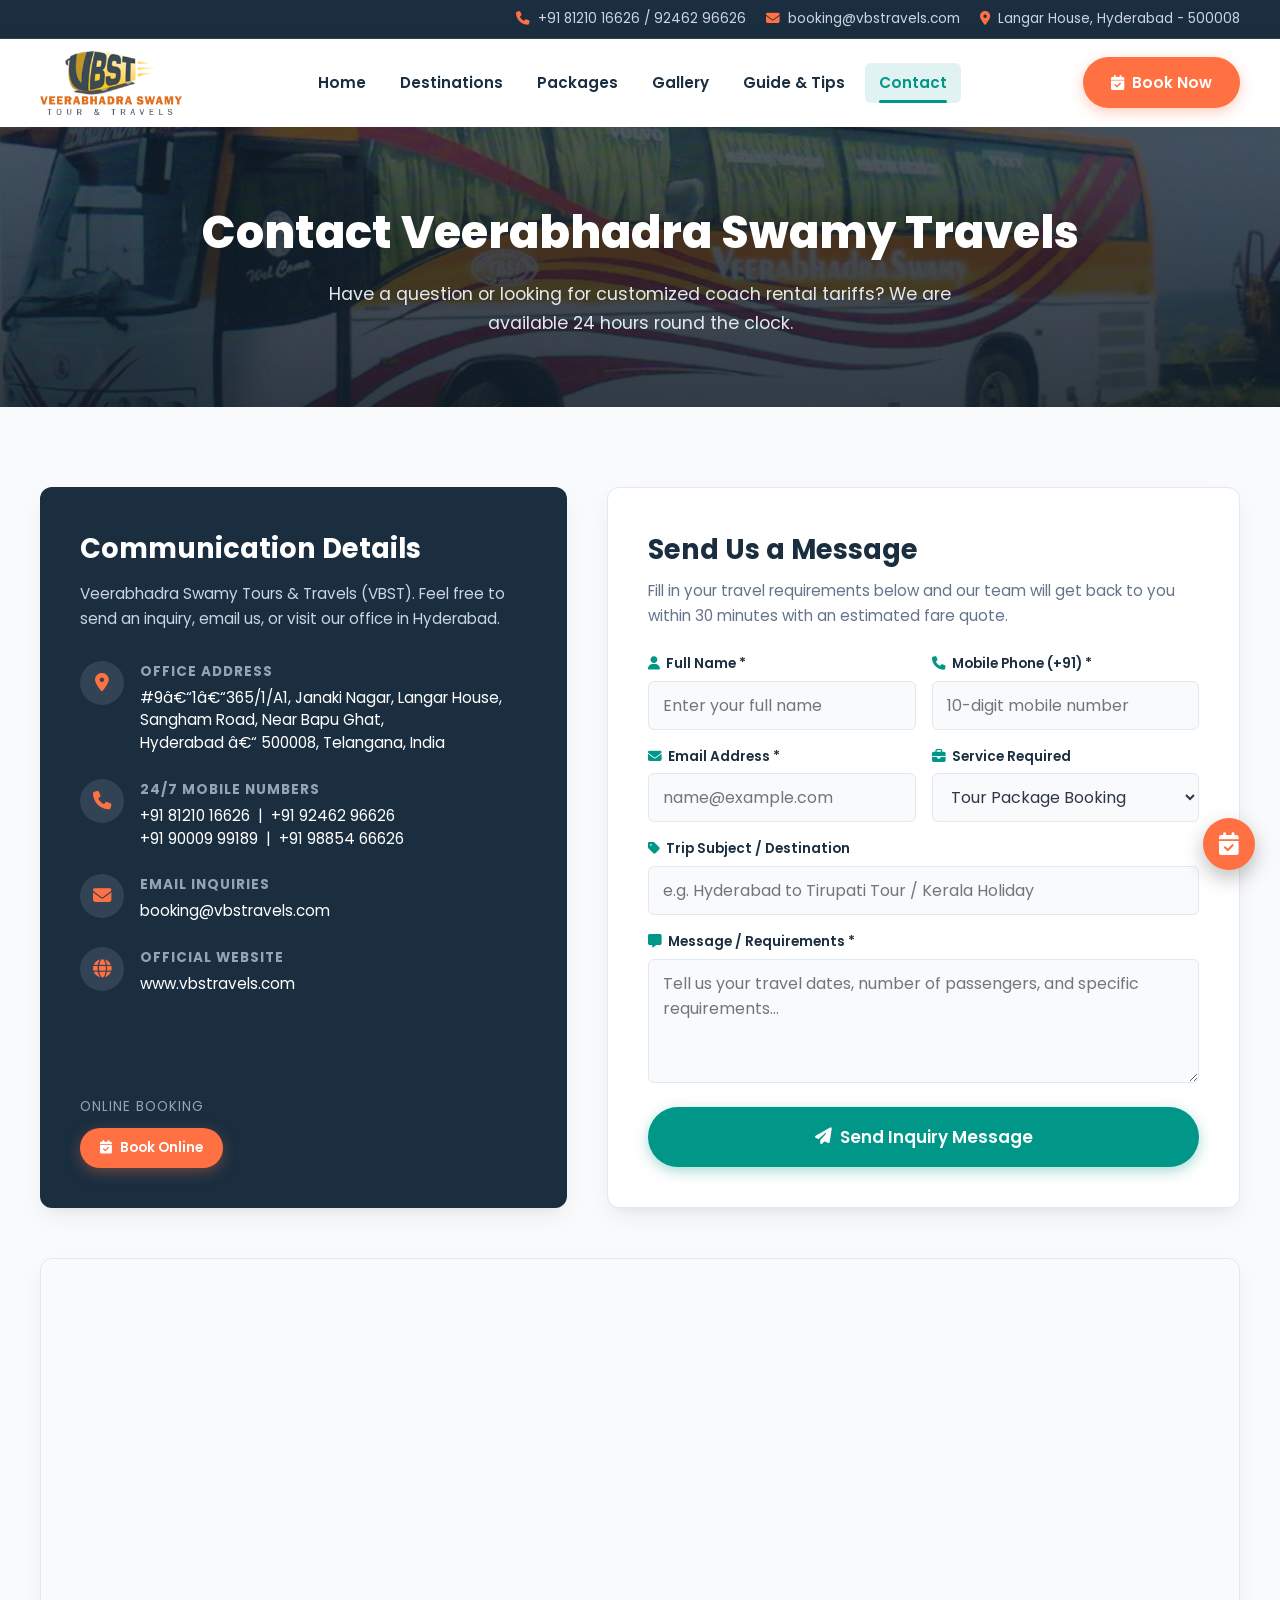
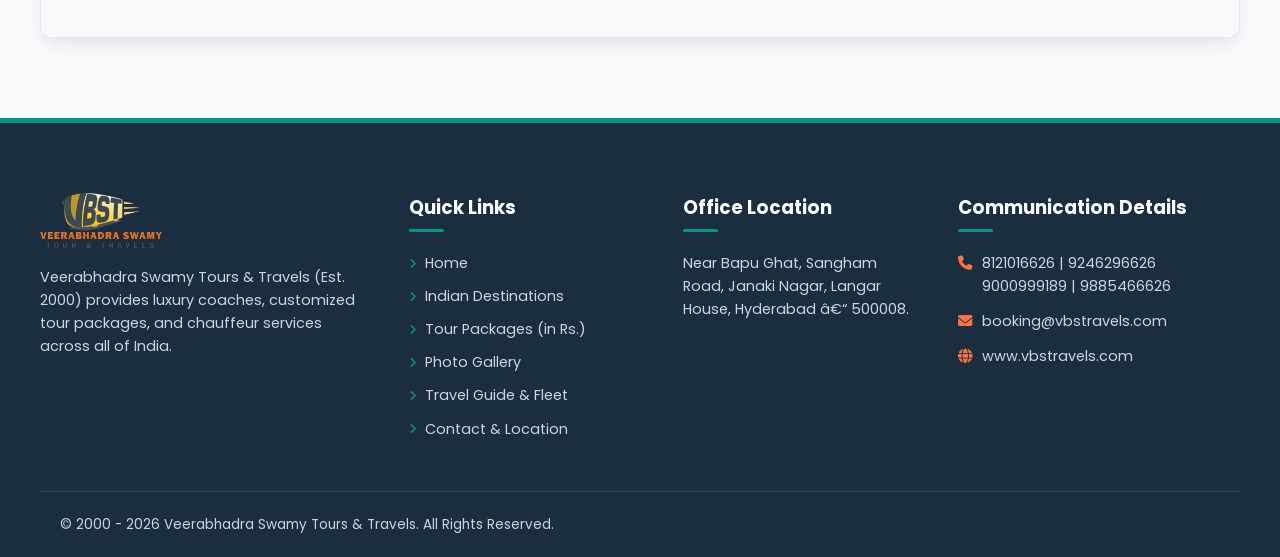
==== contact.html @ e558cdf9 "Responsive Website" ====
<!DOCTYPE html>
<html lang="en">
<head>
  <meta charset="UTF-8">
  <meta name="viewport" content="width=device-width, initial-scale=1.0">
  <title>Contact Us | VBST Tour & Travels Agency</title>
  <meta name="description" content="Contact Veerabhadra Swamy Tours & Travels (VBST) in Hyderabad. 24/7 helpline +91 81210 16626, booking@vbstravels.com, office at Langar House, Hyderabad.">
  
  <link rel="shortcut icon" type="image/x-icon" href="images/favicon.ico">
  <link rel="preconnect" href="https://fonts.googleapis.com">
  <link rel="preconnect" href="https://fonts.gstatic.com" crossorigin>
  <link href="https://fonts.googleapis.com/css2?family=Poppins:wght@300;400;500;600;700;800&display=swap" rel="stylesheet">
  <link rel="stylesheet" href="https://cdnjs.cloudflare.com/ajax/libs/font-awesome/6.5.1/css/all.min.css">
  <link rel="stylesheet" href="css/style.css">
</head>
<body>

  <!-- Top Announcement Bar -->
  <div class="top-bar">
    <div class="container">
      <div class="top-bar-left">
        <div class="top-bar-item">
          <i class="fa-solid fa-phone"></i>
          <span>+91 81210 16626 / 92462 96626</span>
        </div>
        <div class="top-bar-item">
          <i class="fa-solid fa-envelope"></i>
          <a href="mailto:booking@vbstravels.com">booking@vbstravels.com</a>
        </div>
        <div class="top-bar-item">
          <i class="fa-solid fa-location-dot"></i>
          <span>Langar House, Hyderabad - 500008</span>
        </div>
      </div>
    </div>
  </div>

  <!-- Main Header -->
  <header class="main-header">
    <div class="nav-container">
      <a href="index.html" class="brand-logo" title="VBST Travels Home">
        <img src="images/logo_vbst.png" alt="VBST - Veerabhadra Swamy Tours & Travels">
      </a>

      <nav class="nav-menu" id="navMenu">
        <a href="index.html" class="nav-link">Home</a>
        <a href="destinations.html" class="nav-link">Destinations</a>
        <a href="packages.html" class="nav-link">Packages</a>
        <a href="gallery.html" class="nav-link">Gallery</a>
        <a href="guide.html" class="nav-link">Guide & Tips</a>
        <a href="contact.html" class="nav-link active">Contact</a>
      </nav>

      <div class="nav-actions">
        <button class="btn btn-accent trigger-booking" data-trip="kerala" data-trip-name="Tour Booking">
          <i class="fa-solid fa-calendar-check"></i> Book Now
        </button>
        <button class="hamburger-btn" id="hamburgerBtn" aria-label="Toggle navigation">
          <i class="fa-solid fa-bars"></i>
        </button>
      </div>
    </div>
  </header>

  <!-- Page Banner -->
  <section style="background: linear-gradient(rgba(15,28,39,0.7), rgba(15,28,39,0.85)), url('images/banner_main_1.jpg') center/cover; padding: 70px 0; text-align: center; color: #ffffff;">
    <div class="container">
      <h1 style="font-size: 2.8rem; font-weight: 800; margin-bottom: 12px;">Contact Veerabhadra Swamy Travels</h1>
      <p style="max-width: 700px; margin: 0 auto; color: #e2e8f0; font-size: 1.1rem;">
        Have a question or looking for customized coach rental tariffs? We are available 24 hours round the clock.
      </p>
    </div>
  </section>

  <!-- Contact Details & Form Section -->
  <section class="section-padding bg-light">
    <div class="container">
      <div class="contact-grid">
        
        <!-- Contact Information Card -->
        <div class="contact-info-card">
          <div>
            <h3>Communication Details</h3>
            <p class="intro">
              Veerabhadra Swamy Tours &amp; Travels (VBST). Feel free to send an inquiry, email us, or visit our office in Hyderabad.
            </p>

            <div class="contact-details-list">
              <!-- Address -->
              <div class="contact-detail-item">
                <div class="contact-icon-box"><i class="fa-solid fa-location-dot"></i></div>
                <div class="contact-detail-content">
                  <h5>Office Address</h5>
                  <p>
                    #9â€“1â€“365/1/A1, Janaki Nagar, Langar House,<br>
                    Sangham Road, Near Bapu Ghat,<br>
                    Hyderabad â€“ 500008, Telangana, India
                  </p>
                </div>
              </div>

              <!-- Phone Numbers -->
              <div class="contact-detail-item">
                <div class="contact-icon-box"><i class="fa-solid fa-phone"></i></div>
                <div class="contact-detail-content">
                  <h5>24/7 Mobile Numbers</h5>
                  <p>
                    +91 81210 16626 &nbsp;|&nbsp; +91 92462 96626<br>
                    +91 90009 99189 &nbsp;|&nbsp; +91 98854 66626
                  </p>
                </div>
              </div>

              <!-- Email -->
              <div class="contact-detail-item">
                <div class="contact-icon-box"><i class="fa-solid fa-envelope"></i></div>
                <div class="contact-detail-content">
                  <h5>Email Inquiries</h5>
                  <p>
                    <a href="mailto:booking@vbstravels.com">booking@vbstravels.com</a>
                  </p>
                </div>
              </div>

              <!-- Website -->
              <div class="contact-detail-item">
                <div class="contact-icon-box"><i class="fa-solid fa-globe"></i></div>
                <div class="contact-detail-content">
                  <h5>Official Website</h5>
                  <p>
                    <a href="https://vbstravels.com" target="_blank">www.vbstravels.com</a>
                  </p>
                </div>
              </div>
            </div>
          </div>

          <!-- Online Booking Action -->
          <div>
            <div style="font-size: 0.85rem; text-transform: uppercase; color: #94a3b8; letter-spacing: 1px; margin-bottom: 10px;">Online Booking</div>
            <div style="display: flex; gap: 12px;">
              <button class="btn btn-sm btn-accent trigger-booking" data-trip="custom" data-trip-name="General Inquiry">
                <i class="fa-solid fa-calendar-check"></i> Book Online
              </button>
            </div>
          </div>
        </div>

        <!-- Contact Inquiry Form -->
        <div class="contact-form-card">
          <h3>Send Us a Message</h3>
          <p>Fill in your travel requirements below and our team will get back to you within 30 minutes with an estimated fare quote.</p>

          <div id="contactSuccessAlert" style="display: none; background: #ecfdf5; border: 1px solid #10b981; color: #065f46; padding: 14px 18px; border-radius: var(--radius-sm); margin-bottom: 20px; font-size: 0.95rem;">
            <i class="fa-solid fa-circle-check" style="color: #10b981; margin-right: 6px;"></i> Thank you! Your message has been sent successfully. Our team will contact you shortly.
          </div>

          <form id="contactForm">
            <div class="form-grid-2">
              <div class="form-group">
                <label for="contactName"><i class="fa-solid fa-user"></i> Full Name *</label>
                <input type="text" id="contactName" class="form-control" placeholder="Enter your full name" required>
              </div>
              <div class="form-group">
                <label for="contactPhone"><i class="fa-solid fa-phone"></i> Mobile Phone (+91) *</label>
                <input type="tel" id="contactPhone" class="form-control" placeholder="10-digit mobile number" required>
              </div>
            </div>

            <div class="form-grid-2">
              <div class="form-group">
                <label for="contactEmail"><i class="fa-solid fa-envelope"></i> Email Address *</label>
                <input type="email" id="contactEmail" class="form-control" placeholder="name@example.com" required>
              </div>
              <div class="form-group">
                <label for="contactService"><i class="fa-solid fa-briefcase"></i> Service Required</label>
                <select id="contactService" class="form-control">
                  <option value="package">Tour Package Booking</option>
                  <option value="volvo">Volvo Bus / Large Coach Rental</option>
                  <option value="tempo">12/17 Seater Tempo Traveller</option>
                  <option value="corporate">Corporate Transport Contract</option>
                </select>
              </div>
            </div>

            <div class="form-group" style="margin-bottom: 16px;">
              <label for="contactSubject"><i class="fa-solid fa-tag"></i> Trip Subject / Destination</label>
              <input type="text" id="contactSubject" class="form-control" placeholder="e.g. Hyderabad to Tirupati Tour / Kerala Holiday" required>
            </div>

            <div class="form-group" style="margin-bottom: 24px;">
              <label for="contactMessage"><i class="fa-solid fa-message"></i> Message / Requirements *</label>
              <textarea id="contactMessage" rows="4" class="form-control" placeholder="Tell us your travel dates, number of passengers, and specific requirements..." required></textarea>
            </div>

            <button type="submit" class="btn btn-primary btn-lg" style="width: 100%;">
              <i class="fa-solid fa-paper-plane"></i> Send Inquiry Message
            </button>
          </form>
        </div>

      </div>

      <!-- Embedded Google Map from original site -->
      <div class="map-container">
        <iframe src="https://www.google.com/maps/embed?pb=!1m14!1m8!1m3!1d3807.7939335725146!2d78.415998!3d17.373646000000004!3m2!1i1024!2i768!4f13.1!3m3!1m2!1s0x3bcb9659a58514a1%3A0xd3203483732c957d!2sVeerabhadra+Swamy+Travels!5e0!3m2!1sen!2sin!4v1428499334313" allowfullscreen="" loading="lazy" referrerpolicy="no-referrer-when-downgrade"></iframe>
      </div>
    </div>
  </section>

  <!-- Reusable Booking Modal -->
  <div class="booking-modal" id="bookingModal">
    <div class="booking-modal-box">
      <div class="booking-modal-header">
        <h3 class="booking-modal-title">Book Your <span>Tour Package</span></h3>
        <button class="booking-modal-close" id="closeBookingModal">&times;</button>
      </div>

      <div class="price-estimate-banner">
        <div>
          <div class="price-estimate-title"><i class="fa-solid fa-calculator"></i> Estimated Total in INR</div>
          <small style="color:var(--text-muted);">Includes transport, taxes &amp; insurance</small>
        </div>
        <div class="price-estimate-value" id="modalEstimatedPrice">Rs.14,499</div>
      </div>

      <form id="bookingForm">
        <div class="form-grid-2">
          <div class="form-group">
            <label for="modalTripSelect"><i class="fa-solid fa-map-location-dot"></i> Select Destination / Package</label>
            <select id="modalTripSelect" class="form-control" required>
              <option value="kerala">Kerala Backwaters &amp; Munnar (Rs.14,499)</option>
              <option value="kashmir">Kashmir &amp; Gulmarg Paradise (Rs.18,999)</option>
              <option value="goa">Goa Beach Extravaganza (Rs.9,999)</option>
              <option value="rajasthan">Royal Rajasthan Tour (Rs.16,999)</option>
              <option value="manali">Himachal Manali Adventure (Rs.11,999)</option>
              <option value="ooty">Ooty &amp; Kodaikanal Hills (Rs.8,499)</option>
              <option value="varanasi">Varanasi &amp; Prayagraj Divine (Rs.10,499)</option>
              <option value="tirupati">Tirupati Balaji Darshan (Rs.6,499)</option>
              <option value="leh">Leh Ladakh Expedition (Rs.24,999)</option>
              <option value="darjeeling">Darjeeling &amp; Gangtok Hills (Rs.15,999)</option>
              <option value="custom">Custom Rental / Fleet Hire</option>
            </select>
          </div>

          <div class="form-group">
            <label for="modalVehicleSelect"><i class="fa-solid fa-van-shuttle"></i> Preferred Vehicle</label>
            <select id="modalVehicleSelect" class="form-control">
              <option value="tempo" selected>12-Seater Tempo Traveller</option>
              <option value="volvo">Luxury Volvo Coach (Multi-axle)</option>
              <option value="minibus">AC Mini Coach (25 seater)</option>
            </select>
          </div>
        </div>

        <div class="form-grid-2">
          <div class="form-group">
            <label for="modalDate"><i class="fa-solid fa-calendar-day"></i> Departure Date</label>
            <input type="date" id="modalDate" class="form-control" required>
          </div>
          <div class="form-group">
            <label for="modalPickup"><i class="fa-solid fa-location-arrow"></i> Pickup Location</label>
            <input type="text" id="modalPickup" class="form-control" placeholder="e.g. Hyderabad" value="Hyderabad" required>
          </div>
        </div>

        <div class="form-grid-2">
          <div class="form-group">
            <label for="modalPeople"><i class="fa-solid fa-users"></i> No. of People / Passengers</label>
            <input type="number" id="modalPeople" class="form-control" min="1" max="60" value="1" required>
          </div>
          <div class="form-group">
            <label for="modalName"><i class="fa-solid fa-user-pen"></i> Your Full Name</label>
            <input type="text" id="modalName" class="form-control" placeholder="Enter full name" required>
          </div>
        </div>

        <div class="form-grid-2">
          <div class="form-group">
            <label for="modalPhone"><i class="fa-solid fa-phone"></i> Mobile Phone (+91)</label>
            <input type="tel" id="modalPhone" class="form-control" placeholder="10-digit mobile number" required>
          </div>
          <div class="form-group">
            <label for="modalEmail"><i class="fa-solid fa-envelope"></i> Email Address</label>
            <input type="email" id="modalEmail" class="form-control" placeholder="name@example.com" required>
          </div>
        </div>

        <button type="submit" class="btn btn-accent btn-lg" style="width: 100%; margin-top: 10px;">
          <i class="fa-solid fa-paper-plane"></i> Confirm &amp; Submit Booking Request
        </button>
      </form>

      <div class="booking-success-message" id="bookingSuccess">
        <div class="booking-success-icon"><i class="fa-solid fa-check"></i></div>
        <h3 style="color: var(--secondary-color); font-size: 1.5rem; margin-bottom: 8px;">Booking Request Received!</h3>
        <p style="color: var(--text-muted); font-size: 0.95rem; margin-bottom: 15px;">
          Your booking reference number is:
        </p>
        <div style="background: var(--primary-light); padding: 10px 20px; display: inline-block; border-radius: var(--radius-sm); font-weight: 800; font-size: 1.3rem; color: var(--primary-dark); margin-bottom: 20px;" id="bookingRefCode">
          VBST-849201
        </div>
        <div style="background: var(--bg-alt); padding: 18px; border-radius: var(--radius-sm); text-align: left; font-size: 0.9rem; margin-bottom: 25px; line-height: 1.7;" id="bookingSummaryDetails"></div>
        <div style="display: flex; justify-content: center;">
          <button type="button" class="btn btn-primary btn-lg" onclick="document.getElementById('bookingModal').classList.remove('active');">
            <i class="fa-solid fa-check"></i> Close Window
          </button>
        </div>
      </div>
    </div>
  </div>

  <!-- Floating Quick Actions -->
  <div class="floating-actions">
    <button class="floating-btn floating-book trigger-booking" data-trip="kerala" data-trip-name="Quick Inquiry" title="Quick Booking">
      <i class="fa-solid fa-calendar-check"></i>
    </button>
  </div>

  <!-- Footer -->
  <footer class="site-footer">
    <div class="container">
      <div class="footer-grid">
        <div class="footer-col footer-about">
          <div style="margin-bottom: 18px;">
            <a href="index.html"><img src="images/logo_vbst.png" alt="VBST - Veerabhadra Swamy Travels" style="height: 55px; width: auto;"></a>
          </div>
          <p>
            Veerabhadra Swamy Tours &amp; Travels (Est. 2000) provides luxury coaches, customized tour packages, and chauffeur services across all of India.
          </p>
        </div>

        <div class="footer-col">
          <h4>Quick Links</h4>
          <div class="footer-links-list">
            <a href="index.html"><i class="fa-solid fa-angle-right"></i> Home</a>
            <a href="destinations.html"><i class="fa-solid fa-angle-right"></i> Indian Destinations</a>
            <a href="packages.html"><i class="fa-solid fa-angle-right"></i> Tour Packages (in Rs.)</a>
            <a href="gallery.html"><i class="fa-solid fa-angle-right"></i> Photo Gallery</a>
            <a href="guide.html"><i class="fa-solid fa-angle-right"></i> Travel Guide &amp; Fleet</a>
            <a href="contact.html"><i class="fa-solid fa-angle-right"></i> Contact &amp; Location</a>
          </div>
        </div>

        <div class="footer-col">
          <h4>Office Location</h4>
          <p style="font-size: 0.9rem; line-height: 1.6;">
            Near Bapu Ghat, Sangham Road, Janaki Nagar, Langar House, Hyderabad â€“ 500008.
          </p>
        </div>

        <div class="footer-col">
          <h4>Communication Details</h4>
          <div class="footer-contact-info">
            <div class="footer-contact-item">
              <i class="fa-solid fa-phone"></i>
              <div>
                <span>8121016626 | 9246296626</span><br>
                <span>9000999189 | 9885466626</span>
              </div>
            </div>
            <div class="footer-contact-item">
              <i class="fa-solid fa-envelope"></i>
              <a href="mailto:booking@vbstravels.com">booking@vbstravels.com</a>
            </div>
            <div class="footer-contact-item">
              <i class="fa-solid fa-globe"></i>
              <a href="https://vbstravels.com" target="_blank">www.vbstravels.com</a>
            </div>
          </div>
        </div>
      </div>

      <div class="footer-bottom">
        <div class="container">
          <p>&copy; 2000 - 2026 Veerabhadra Swamy Tours &amp; Travels. All Rights Reserved.</p>
        </div>
      </div>
    </div>
  </footer>

  <script src="js/main.js"></script>
</body>
</html>
---- css/style.css ----
/* ==========================================================================
   VBST TOUR & TRAVELS - MODERN RESPONSIVE STYLESHEET
   Veerabhadra Swamy Tours & Travels (Est. 2000)
   ========================================================================== */

/* --- CSS Variables & Theme Tokens --- */
:root {
  --primary-color: #009688;
  --primary-dark: #00796b;
  --primary-light: #e0f2f1;
  --secondary-color: #1a2e40;
  --secondary-dark: #0f1c27;
  --accent-color: #ff7043;
  --accent-hover: #f4511e;
  --gold-color: #f59e0b;
  --text-main: #2d3748;
  --text-muted: #64748b;
  --text-light: #94a3b8;
  --bg-light: #f8fafc;
  --bg-white: #ffffff;
  --bg-alt: #f1f5f9;
  --border-color: #e2e8f0;
  --card-shadow: 0 10px 25px -5px rgba(0, 0, 0, 0.08), 0 8px 10px -6px rgba(0, 0, 0, 0.04);
  --card-hover-shadow: 0 20px 30px -10px rgba(0, 150, 136, 0.2), 0 10px 15px -5px rgba(0, 0, 0, 0.05);
  --transition-smooth: all 0.3s cubic-bezier(0.4, 0, 0.2, 1);
  --radius-sm: 6px;
  --radius-md: 12px;
  --radius-lg: 20px;
  --radius-full: 9999px;
  --font-family: 'Poppins', -apple-system, BlinkMacSystemFont, 'Segoe UI', Roboto, sans-serif;
}

/* --- Base Reset & Typography --- */
* {
  margin: 0;
  padding: 0;
  box-sizing: border-box;
}

html {
  scroll-behavior: smooth;
  font-size: 16px;
}

body {
  font-family: var(--font-family);
  color: var(--text-main);
  background-color: var(--bg-light);
  line-height: 1.6;
  overflow-x: hidden;
}

a {
  text-decoration: none;
  color: inherit;
  transition: var(--transition-smooth);
}

ul {
  list-style: none;
}

img {
  max-width: 100%;
  height: auto;
  display: block;
}

button, input, select, textarea {
  font-family: inherit;
  font-size: inherit;
}

/* --- Layout Containers --- */
.container {
  width: 100%;
  max-width: 1240px;
  margin: 0 auto;
  padding: 0 20px;
}

.section-padding {
  padding: 80px 0;
}

.bg-alt {
  background-color: var(--bg-alt);
}

.bg-white {
  background-color: var(--bg-white);
}

/* --- Section Titles --- */
.section-header {
  text-align: center;
  max-width: 760px;
  margin: 0 auto 50px;
}

.section-badge {
  display: inline-flex;
  align-items: center;
  gap: 6px;
  background: var(--primary-light);
  color: var(--primary-dark);
  padding: 6px 16px;
  border-radius: var(--radius-full);
  font-size: 0.85rem;
  font-weight: 600;
  text-transform: uppercase;
  letter-spacing: 1px;
  margin-bottom: 12px;
}

.section-title {
  font-size: 2.3rem;
  font-weight: 700;
  color: var(--secondary-color);
  margin-bottom: 15px;
  line-height: 1.3;
}

.section-title span {
  color: var(--primary-color);
}

.section-subtitle {
  color: var(--text-muted);
  font-size: 1.05rem;
}

/* --- Buttons --- */
.btn {
  display: inline-flex;
  align-items: center;
  justify-content: center;
  gap: 8px;
  padding: 12px 26px;
  border-radius: var(--radius-full);
  font-weight: 600;
  font-size: 0.95rem;
  cursor: pointer;
  border: 2px solid transparent;
  transition: var(--transition-smooth);
}

.btn-primary {
  background-color: var(--primary-color);
  color: #ffffff;
  box-shadow: 0 4px 14px rgba(0, 150, 136, 0.35);
}

.btn-primary:hover {
  background-color: var(--primary-dark);
  transform: translateY(-2px);
  box-shadow: 0 6px 20px rgba(0, 150, 136, 0.45);
}

.btn-accent {
  background-color: var(--accent-color);
  color: #ffffff;
  box-shadow: 0 4px 14px rgba(255, 112, 67, 0.35);
}

.btn-accent:hover {
  background-color: var(--accent-hover);
  transform: translateY(-2px);
  box-shadow: 0 6px 20px rgba(255, 112, 67, 0.45);
}

.btn-outline {
  background-color: transparent;
  border-color: var(--primary-color);
  color: var(--primary-color);
}

.btn-outline:hover {
  background-color: var(--primary-color);
  color: #ffffff;
  transform: translateY(-2px);
}

.btn-sm {
  padding: 8px 18px;
  font-size: 0.85rem;
}

.btn-lg {
  padding: 15px 34px;
  font-size: 1.05rem;
}

/* --- Top Announcement Bar --- */
.top-bar {
  background: var(--secondary-color);
  color: #e2e8f0;
  font-size: 0.85rem;
  padding: 8px 0;
  border-bottom: 1px solid rgba(255, 255, 255, 0.1);
}

.top-bar .container {
  display: flex;
  justify-content: flex-end;
  align-items: center;
  flex-wrap: wrap;
  gap: 10px;
}

.top-bar-left {
  display: flex;
  align-items: center;
  gap: 20px;
  flex-wrap: wrap;
  margin-left: auto;
}

.top-bar-item {
  display: flex;
  align-items: center;
  gap: 8px;
  color: #cbd5e1;
}

.top-bar-item i {
  color: var(--accent-color);
}

.top-bar-item a:hover {
  color: #ffffff;
  text-decoration: underline;
}

.top-bar-right {
  display: flex;
  align-items: center;
  gap: 15px;
}

.top-social-links {
  display: flex;
  align-items: center;
  gap: 10px;
}

.top-social-links a {
  display: inline-flex;
  align-items: center;
  justify-content: center;
  width: 26px;
  height: 26px;
  background: rgba(255, 255, 255, 0.1);
  color: #ffffff;
  border-radius: 50%;
  font-size: 0.75rem;
  transition: var(--transition-smooth);
}

.top-social-links a:hover {
  background: var(--primary-color);
  transform: scale(1.1);
}

/* --- Main Header & Navigation --- */
.main-header {
  background: var(--bg-white);
  box-shadow: 0 4px 20px rgba(0, 0, 0, 0.06);
  position: sticky;
  top: 0;
  z-index: 1000;
  transition: var(--transition-smooth);
}

.nav-container {
  display: flex;
  align-items: center;
  justify-content: space-between;
  padding: 12px 20px;
  max-width: 1240px;
  margin: 0 auto;
}

.brand-logo {
  display: flex;
  align-items: center;
  gap: 12px;
}

.brand-logo img {
  height: 64px;
  width: auto;
  object-fit: contain;
}

.brand-text {
  display: flex;
  flex-direction: column;
}

.brand-title {
  font-size: 1.3rem;
  font-weight: 800;
  color: var(--secondary-color);
  line-height: 1.1;
  letter-spacing: -0.5px;
}

.brand-title span {
  color: var(--primary-color);
}

.brand-tagline {
  font-size: 0.72rem;
  color: var(--text-muted);
  font-weight: 600;
  text-transform: uppercase;
  letter-spacing: 1px;
}

.nav-menu {
  display: flex;
  align-items: center;
  gap: 6px;
}

.nav-link {
  color: var(--secondary-color);
  font-weight: 600;
  font-size: 0.95rem;
  padding: 8px 14px;
  border-radius: var(--radius-sm);
  transition: var(--transition-smooth);
  position: relative;
}

.nav-link:hover, .nav-link.active {
  color: var(--primary-color);
  background: var(--primary-light);
}

.nav-link.active::after {
  content: '';
  position: absolute;
  bottom: 0;
  left: 14px;
  right: 14px;
  height: 3px;
  background: var(--primary-color);
  border-radius: 3px;
}

.nav-actions {
  display: flex;
  align-items: center;
  gap: 12px;
}

.hamburger-btn {
  display: none;
  background: none;
  border: none;
  font-size: 1.5rem;
  color: var(--secondary-color);
  cursor: pointer;
  padding: 8px;
}

/* --- Hero Banner & Slider --- */
.hero-slider-section {
  position: relative;
  overflow: hidden;
  background: var(--secondary-dark);
  min-height: 520px;
  display: flex;
  align-items: center;
}

.slider-track {
  position: relative;
  width: 100%;
  height: 520px;
}

.slide-item {
  position: absolute;
  top: 0;
  left: 0;
  width: 100%;
  height: 100%;
  opacity: 0;
  visibility: hidden;
  transition: opacity 0.8s ease-in-out, visibility 0.8s ease;
}

.slide-item.active {
  opacity: 1;
  visibility: visible;
}

.slide-bg {
  width: 100%;
  height: 100%;
  object-fit: cover;
  filter: brightness(0.95);
}

.slide-item:has(.slide-content) .slide-bg {
  filter: brightness(0.65);
}

.slide-content {
  position: absolute;
  top: 50%;
  left: 50%;
  transform: translate(-50%, -50%);
  text-align: center;
  color: #ffffff;
  width: 90%;
  max-width: 900px;
  z-index: 5;
}

.slide-tag {
  display: inline-block;
  background: rgba(0, 150, 136, 0.85);
  color: #ffffff;
  padding: 6px 18px;
  border-radius: var(--radius-full);
  font-size: 0.85rem;
  font-weight: 600;
  text-transform: uppercase;
  letter-spacing: 1.5px;
  margin-bottom: 16px;
  backdrop-filter: blur(4px);
}

.slide-title {
  font-size: 2.8rem;
  font-weight: 800;
  line-height: 1.25;
  margin: 0;
  text-shadow: 0 3px 12px rgba(0, 0, 0, 0.7);
}

.slide-desc {
  font-size: 1.15rem;
  margin-bottom: 28px;
  color: #f1f5f9;
  text-shadow: 0 1px 6px rgba(0, 0, 0, 0.4);
}

.slide-btn-group {
  display: flex;
  justify-content: center;
  gap: 15px;
  flex-wrap: wrap;
}

.slider-controls {
  position: absolute;
  top: 0;
  left: 0;
  width: 100%;
  height: 100%;
  pointer-events: none;
  z-index: 10;
}

.slider-arrow {
  position: absolute;
  top: 50%;
  transform: translateY(-50%);
  pointer-events: auto;
  width: 48px;
  height: 48px;
  border-radius: 50%;
  background: rgba(0, 0, 0, 0.45);
  color: #ffffff;
  border: 1.5px solid rgba(255, 255, 255, 0.5);
  display: flex;
  align-items: center;
  justify-content: center;
  font-size: 1.1rem;
  cursor: pointer;
  backdrop-filter: blur(6px);
  transition: var(--transition-smooth);
  box-shadow: 0 4px 15px rgba(0, 0, 0, 0.3);
}

#sliderPrev {
  left: 30px;
}

#sliderNext {
  right: 30px;
}

.slider-arrow:hover {
  background: var(--primary-color);
  border-color: var(--primary-color);
  transform: translateY(-50%) scale(1.12);
}

.slider-dots {
  position: absolute;
  bottom: 25px;
  left: 50%;
  transform: translateX(-50%);
  pointer-events: auto;
  display: flex;
  align-items: center;
  gap: 10px;
}

.slider-dot {
  width: 10px;
  height: 10px;
  border-radius: 50%;
  background: rgba(255, 255, 255, 0.5);
  cursor: pointer;
  transition: var(--transition-smooth);
}

.slider-dot.active {
  background: var(--primary-color);
  width: 28px;
  border-radius: 6px;
}

/* --- Quick Search / Booking Filter Bar --- */
.quick-booking-bar {
  position: relative;
  z-index: 20;
  margin-top: -45px;
  margin-bottom: 40px;
}

.booking-bar-card {
  background: var(--bg-white);
  border-radius: var(--radius-md);
  box-shadow: 0 15px 35px rgba(0, 0, 0, 0.12);
  padding: 24px 30px;
  border: 1px solid var(--border-color);
}

.booking-bar-form {
  display: grid;
  grid-template-columns: repeat(4, 1fr) auto;
  gap: 16px;
  align-items: flex-end;
}

.form-group {
  display: flex;
  flex-direction: column;
  gap: 6px;
}

.form-group label {
  font-size: 0.85rem;
  font-weight: 600;
  color: var(--secondary-color);
  display: flex;
  align-items: center;
  gap: 6px;
}

.form-group label i {
  color: var(--primary-color);
}

.form-control {
  width: 100%;
  padding: 11px 14px;
  border: 1.5px solid var(--border-color);
  border-radius: var(--radius-sm);
  background: var(--bg-light);
  color: var(--text-main);
  outline: none;
  transition: var(--transition-smooth);
}

.form-control:focus {
  border-color: var(--primary-color);
  background: var(--bg-white);
  box-shadow: 0 0 0 3px rgba(0, 150, 136, 0.15);
}

/* --- Company Highlights & Welcome Block --- */
.welcome-section {
  padding: 70px 0;
}

.welcome-grid {
  display: grid;
  grid-template-columns: 1fr 1fr;
  gap: 50px;
  align-items: center;
}

.welcome-images {
  display: grid;
  grid-template-columns: 1fr 1fr;
  gap: 16px;
  position: relative;
}

.welcome-img-card {
  border-radius: var(--radius-md);
  overflow: hidden;
  box-shadow: var(--card-shadow);
  border: 3px solid var(--bg-white);
  transition: var(--transition-smooth);
  background: var(--bg-white);
}

.welcome-img-card:hover {
  transform: translateY(-6px);
  box-shadow: var(--card-hover-shadow);
}

.welcome-img-card img {
  width: 100%;
  height: 210px;
  object-fit: cover;
}

.welcome-badge-floating {
  position: absolute;
  bottom: -20px;
  right: -10px;
  background: var(--secondary-color);
  color: #ffffff;
  padding: 16px 22px;
  border-radius: var(--radius-md);
  box-shadow: 0 10px 25px rgba(0, 0, 0, 0.2);
  display: flex;
  align-items: center;
  gap: 12px;
  border-left: 5px solid var(--accent-color);
}

.welcome-badge-floating .badge-num {
  font-size: 2rem;
  font-weight: 800;
  color: var(--accent-color);
  line-height: 1;
}

.welcome-badge-floating .badge-txt {
  font-size: 0.8rem;
  font-weight: 600;
  text-transform: uppercase;
  line-height: 1.3;
}

.welcome-content {
  padding-left: 10px;
}

.welcome-content h2 {
  font-size: 2.2rem;
  color: var(--secondary-color);
  margin-bottom: 20px;
  line-height: 1.3;
}

.welcome-content h2 span {
  color: var(--accent-color);
  display: block;
  font-size: 1.3rem;
  font-weight: 600;
  margin-bottom: 6px;
}

.welcome-content p {
  color: var(--text-muted);
  margin-bottom: 20px;
  font-size: 1rem;
}

.features-check-grid {
  display: grid;
  grid-template-columns: 1fr 1fr;
  gap: 12px 20px;
  margin: 25px 0 30px;
}

.check-item {
  display: flex;
  align-items: center;
  gap: 10px;
  font-size: 0.92rem;
  font-weight: 600;
  color: var(--secondary-color);
}

.check-item i {
  color: var(--primary-color);
  background: var(--primary-light);
  width: 22px;
  height: 22px;
  border-radius: 50%;
  display: flex;
  align-items: center;
  justify-content: center;
  font-size: 0.75rem;
}

/* --- Fleet & Comfort Section --- */
.fleet-comfort-section {
  padding: 80px 0;
}

.fleet-grid {
  display: grid;
  grid-template-columns: 1.1fr 0.9fr;
  gap: 45px;
  align-items: center;
}

.fleet-highlights-box {
  background: var(--bg-white);
  padding: 35px;
  border-radius: var(--radius-md);
  box-shadow: var(--card-shadow);
  border-top: 4px solid var(--primary-color);
}

.fleet-list {
  display: flex;
  flex-direction: column;
  gap: 14px;
  margin: 24px 0;
}

.fleet-list-item {
  display: flex;
  align-items: flex-start;
  gap: 14px;
}

.fleet-list-item i {
  color: var(--accent-color);
  font-size: 1.2rem;
  margin-top: 3px;
}

.fleet-list-item p {
  font-size: 0.95rem;
  color: var(--text-main);
}

.fleet-showcase-images {
  display: grid;
  grid-template-columns: 1fr 1fr;
  gap: 16px;
}

.fleet-showcase-card {
  background: var(--bg-white);
  border-radius: var(--radius-md);
  overflow: hidden;
  box-shadow: var(--card-shadow);
  text-align: center;
  padding-bottom: 12px;
  border: 1px solid var(--border-color);
  transition: var(--transition-smooth);
}

.fleet-showcase-card:hover {
  transform: translateY(-5px);
  box-shadow: var(--card-hover-shadow);
}

.fleet-showcase-card img {
  width: 100%;
  height: 180px;
  object-fit: cover;
}

.fleet-showcase-card h4 {
  font-size: 1rem;
  color: var(--secondary-color);
  margin-top: 10px;
}

.fleet-showcase-card span {
  font-size: 0.8rem;
  color: var(--primary-color);
  font-weight: 600;
}

/* --- Filter Tabs --- */
.filter-tabs-container {
  display: flex;
  justify-content: center;
  gap: 10px;
  flex-wrap: wrap;
  margin-bottom: 40px;
}

.filter-tab {
  padding: 9px 20px;
  border-radius: var(--radius-full);
  background: var(--bg-white);
  border: 1.5px solid var(--border-color);
  color: var(--secondary-color);
  font-weight: 600;
  font-size: 0.9rem;
  cursor: pointer;
  transition: var(--transition-smooth);
}

.filter-tab:hover, .filter-tab.active {
  background: var(--primary-color);
  color: #ffffff;
  border-color: var(--primary-color);
  box-shadow: 0 4px 12px rgba(0, 150, 136, 0.25);
}

/* --- Destination Cards Grid --- */
.destinations-grid {
  display: grid;
  grid-template-columns: repeat(auto-fill, minmax(350px, 1fr));
  gap: 30px;
}

.dest-card {
  background: var(--bg-white);
  border-radius: var(--radius-md);
  overflow: hidden;
  box-shadow: var(--card-shadow);
  border: 1px solid var(--border-color);
  transition: var(--transition-smooth);
  display: flex;
  flex-direction: column;
}

.dest-card:hover {
  transform: translateY(-8px);
  box-shadow: var(--card-hover-shadow);
}

.dest-img-wrap {
  position: relative;
  height: 230px;
  overflow: hidden;
}

.dest-img-wrap img {
  width: 100%;
  height: 100%;
  object-fit: cover;
  transition: transform 0.6s ease;
}

.dest-card:hover .dest-img-wrap img {
  transform: scale(1.08);
}

.dest-tag {
  position: absolute;
  top: 14px;
  left: 14px;
  background: rgba(26, 46, 64, 0.85);
  color: #ffffff;
  padding: 4px 12px;
  border-radius: var(--radius-full);
  font-size: 0.75rem;
  font-weight: 600;
  backdrop-filter: blur(4px);
}

.dest-price-badge {
  position: absolute;
  bottom: 14px;
  right: 14px;
  background: var(--accent-color);
  color: #ffffff;
  padding: 6px 14px;
  border-radius: var(--radius-full);
  font-size: 0.85rem;
  font-weight: 700;
  box-shadow: 0 4px 10px rgba(0, 0, 0, 0.2);
}

.dest-content {
  padding: 22px;
  display: flex;
  flex-direction: column;
  flex-grow: 1;
}

.dest-location {
  display: flex;
  align-items: center;
  gap: 6px;
  font-size: 0.82rem;
  color: var(--primary-color);
  font-weight: 600;
  margin-bottom: 6px;
}

.dest-title {
  font-size: 1.25rem;
  font-weight: 700;
  color: var(--secondary-color);
  margin-bottom: 10px;
}

.dest-desc {
  font-size: 0.9rem;
  color: var(--text-muted);
  margin-bottom: 16px;
  flex-grow: 1;
}

.dest-meta {
  display: flex;
  justify-content: space-between;
  align-items: center;
  padding-top: 14px;
  border-top: 1px solid var(--border-color);
  margin-bottom: 16px;
  font-size: 0.85rem;
  color: var(--text-muted);
}

.dest-meta-item {
  display: flex;
  align-items: center;
  gap: 6px;
}

.dest-card-actions {
  display: grid;
  grid-template-columns: 1fr 1fr;
  gap: 10px;
}

/* --- Tour Packages Cards Grid --- */
.packages-grid {
  display: grid;
  grid-template-columns: repeat(auto-fill, minmax(360px, 1fr));
  gap: 30px;
}

.package-card {
  background: var(--bg-white);
  border-radius: var(--radius-md);
  overflow: hidden;
  box-shadow: var(--card-shadow);
  border: 1px solid var(--border-color);
  transition: var(--transition-smooth);
  display: flex;
  flex-direction: column;
  position: relative;
}

.package-card:hover {
  transform: translateY(-8px);
  box-shadow: var(--card-hover-shadow);
}

.package-ribbon {
  position: absolute;
  top: 15px;
  right: -30px;
  background: var(--accent-color);
  color: #ffffff;
  padding: 4px 35px;
  transform: rotate(45deg);
  font-size: 0.72rem;
  font-weight: 700;
  letter-spacing: 1px;
  text-transform: uppercase;
  z-index: 5;
  box-shadow: 0 2px 8px rgba(0,0,0,0.2);
}

.package-img-wrap {
  position: relative;
  height: 220px;
  overflow: hidden;
}

.package-img-wrap img {
  width: 100%;
  height: 100%;
  object-fit: cover;
  transition: transform 0.6s ease;
}

.package-card:hover .package-img-wrap img {
  transform: scale(1.08);
}

.package-duration-badge {
  position: absolute;
  bottom: 12px;
  left: 14px;
  background: rgba(0, 0, 0, 0.75);
  color: #ffffff;
  padding: 5px 12px;
  border-radius: var(--radius-full);
  font-size: 0.8rem;
  font-weight: 600;
  display: flex;
  align-items: center;
  gap: 6px;
  backdrop-filter: blur(4px);
}

.package-content {
  padding: 24px;
  display: flex;
  flex-direction: column;
  flex-grow: 1;
}

.package-header {
  display: flex;
  justify-content: space-between;
  align-items: flex-start;
  margin-bottom: 8px;
}

.package-title {
  font-size: 1.25rem;
  font-weight: 700;
  color: var(--secondary-color);
  line-height: 1.3;
}

.package-rating {
  display: flex;
  align-items: center;
  gap: 4px;
  color: var(--gold-color);
  font-size: 0.85rem;
  font-weight: 700;
}

.package-route {
  display: flex;
  align-items: center;
  gap: 6px;
  color: var(--primary-dark);
  font-size: 0.85rem;
  font-weight: 600;
  margin-bottom: 12px;
}

.package-highlights {
  list-style: none;
  margin-bottom: 18px;
}

.package-highlights li {
  font-size: 0.88rem;
  color: var(--text-muted);
  display: flex;
  align-items: center;
  gap: 8px;
  margin-bottom: 6px;
}

.package-highlights li i {
  color: var(--primary-color);
  font-size: 0.8rem;
}

.package-inclusions {
  display: flex;
  gap: 12px;
  padding: 12px 0;
  border-top: 1px dashed var(--border-color);
  border-bottom: 1px dashed var(--border-color);
  margin-bottom: 18px;
}

.inclusion-item {
  display: flex;
  flex-direction: column;
  align-items: center;
  gap: 4px;
  font-size: 0.72rem;
  color: var(--text-muted);
  flex: 1;
  text-align: center;
}

.inclusion-item i {
  color: var(--primary-color);
  font-size: 1.1rem;
}

.package-footer {
  display: flex;
  justify-content: space-between;
  align-items: center;
  margin-top: auto;
  padding-top: 8px;
}

/* --- Package Day-by-Day Itinerary Component --- */
.package-itinerary-wrapper {
  margin-top: 6px;
  margin-bottom: 14px;
  border-top: 1px solid var(--border-color);
  padding-top: 12px;
}

.itinerary-toggle-btn {
  width: 100%;
  background: var(--bg-alt);
  border: 1px solid var(--border-color);
  color: var(--secondary-color);
  padding: 10px 14px;
  border-radius: var(--radius-sm);
  font-size: 0.85rem;
  font-weight: 600;
  cursor: pointer;
  display: flex;
  align-items: center;
  justify-content: space-between;
  transition: var(--transition-smooth);
}

.itinerary-toggle-btn:hover {
  background: var(--primary-light);
  color: var(--primary-dark);
  border-color: rgba(0, 150, 136, 0.3);
}

.itinerary-toggle-btn .toggle-title {
  display: flex;
  align-items: center;
  gap: 8px;
}

.itinerary-toggle-btn .toggle-title i {
  color: var(--primary-color);
}

.itinerary-toggle-btn .toggle-icon {
  transition: transform 0.3s ease;
  font-size: 0.8rem;
  color: var(--primary-color);
}

.itinerary-toggle-btn.active {
  background: var(--primary-light);
  color: var(--primary-dark);
  border-color: rgba(0, 150, 136, 0.4);
}

.itinerary-toggle-btn.active .toggle-icon {
  transform: rotate(180deg);
}

.package-itinerary-collapse {
  max-height: 0;
  overflow: hidden;
  transition: max-height 0.4s cubic-bezier(0.4, 0, 0.2, 1), opacity 0.3s ease, margin 0.3s ease;
  opacity: 0;
  margin-top: 0;
}

.package-itinerary-collapse.open {
  max-height: 3000px;
  opacity: 1;
  margin-top: 14px;
}

.itinerary-timeline {
  position: relative;
  padding-left: 22px;
  padding-top: 4px;
}

.itinerary-timeline::before {
  content: '';
  position: absolute;
  top: 12px;
  bottom: 15px;
  left: 7px;
  width: 2px;
  background: linear-gradient(to bottom, var(--primary-color), rgba(0, 150, 136, 0.2));
}

.itinerary-day-item {
  position: relative;
  margin-bottom: 14px;
}

.itinerary-day-item:last-child {
  margin-bottom: 4px;
}

.itinerary-day-bullet {
  position: absolute;
  left: -22px;
  top: 6px;
  width: 16px;
  height: 16px;
  border-radius: 50%;
  background: #ffffff;
  border: 3px solid var(--primary-color);
  box-shadow: 0 0 0 2px rgba(0, 150, 136, 0.2);
  z-index: 2;
}

.itinerary-day-content {
  background: var(--bg-light);
  border: 1px solid var(--border-color);
  border-radius: var(--radius-sm);
  padding: 10px 12px;
  transition: var(--transition-smooth);
}

.itinerary-day-content:hover {
  border-color: rgba(0, 150, 136, 0.3);
  background: #ffffff;
  box-shadow: 0 4px 10px rgba(0,0,0,0.04);
}

.itinerary-day-header {
  display: flex;
  align-items: center;
  justify-content: space-between;
  gap: 8px;
  margin-bottom: 4px;
  flex-wrap: wrap;
}

.itinerary-day-badge {
  font-size: 0.72rem;
  font-weight: 700;
  color: #ffffff;
  background: var(--primary-color);
  padding: 2px 8px;
  border-radius: var(--radius-full);
  letter-spacing: 0.5px;
  display: inline-flex;
  align-items: center;
}

.itinerary-day-title {
  font-size: 0.86rem;
  font-weight: 700;
  color: var(--secondary-color);
  flex: 1;
}

.itinerary-day-stay {
  font-size: 0.7rem;
  font-weight: 600;
  color: var(--text-muted);
  background: var(--bg-alt);
  padding: 2px 6px;
  border-radius: 4px;
  display: inline-flex;
  align-items: center;
  gap: 4px;
}

.itinerary-day-desc {
  font-size: 0.8rem;
  color: var(--text-muted);
  line-height: 1.45;
  margin-top: 4px;
}

.itinerary-day-tags {
  display: flex;
  flex-wrap: wrap;
  gap: 6px;
  margin-top: 6px;
}

.itinerary-tag {
  font-size: 0.68rem;
  color: var(--text-main);
  background: #ffffff;
  border: 1px solid var(--border-color);
  padding: 2px 6px;
  border-radius: 4px;
  display: inline-flex;
  align-items: center;
  gap: 4px;
}

.itinerary-tag i {
  color: var(--primary-color);
  font-size: 0.65rem;
}

.package-price-box {
  display: flex;
  flex-direction: column;
}

.price-label {
  font-size: 0.75rem;
  color: var(--text-light);
  text-transform: uppercase;
  font-weight: 600;
}

.price-amount {
  font-size: 1.45rem;
  font-weight: 800;
  color: var(--secondary-color);
}

.price-amount span {
  font-size: 0.8rem;
  font-weight: 500;
  color: var(--text-muted);
}

/* --- Photo Gallery Grid --- */
.gallery-grid {
  display: grid;
  grid-template-columns: repeat(auto-fill, minmax(280px, 1fr));
  gap: 22px;
}

.gallery-item {
  position: relative;
  border-radius: var(--radius-md);
  overflow: hidden;
  box-shadow: var(--card-shadow);
  aspect-ratio: 4 / 3;
  cursor: pointer;
  background: var(--bg-white);
  border: 1px solid var(--border-color);
  transition: var(--transition-smooth);
}

.gallery-item:hover {
  transform: translateY(-5px);
  box-shadow: var(--card-hover-shadow);
}

.gallery-item img {
  width: 100%;
  height: 100%;
  object-fit: cover;
  transition: transform 0.5s cubic-bezier(0.4, 0, 0.2, 1);
}

.gallery-item:hover img {
  transform: scale(1.06);
}

/* --- Lightbox Modal --- */
.lightbox-modal {
  position: fixed;
  top: 0;
  left: 0;
  width: 100%;
  height: 100%;
  background: rgba(15, 28, 39, 0.95);
  z-index: 2000;
  display: none;
  align-items: center;
  justify-content: center;
  padding: 30px;
  backdrop-filter: blur(6px);
}

.lightbox-modal.active {
  display: flex;
}

.lightbox-content-box {
  position: relative;
  max-width: 900px;
  max-height: 85vh;
  display: flex;
  flex-direction: column;
  align-items: center;
}

.lightbox-img {
  max-width: 100%;
  max-height: 75vh;
  border-radius: var(--radius-sm);
  box-shadow: 0 15px 40px rgba(0, 0, 0, 0.5);
  object-fit: contain;
}

.lightbox-caption {
  color: #ffffff;
  margin-top: 14px;
  font-size: 1rem;
  font-weight: 600;
  text-align: center;
}

.lightbox-close {
  position: absolute;
  top: -45px;
  right: 0;
  background: none;
  border: none;
  color: #ffffff;
  font-size: 2rem;
  cursor: pointer;
  transition: var(--transition-smooth);
}

.lightbox-close:hover {
  color: var(--accent-color);
}

.lightbox-nav-btn {
  position: absolute;
  top: 50%;
  transform: translateY(-50%);
  background: rgba(255, 255, 255, 0.2);
  color: #ffffff;
  border: none;
  width: 48px;
  height: 48px;
  border-radius: 50%;
  display: flex;
  align-items: center;
  justify-content: center;
  font-size: 1.3rem;
  cursor: pointer;
  transition: var(--transition-smooth);
}

.lightbox-nav-btn:hover {
  background: var(--primary-color);
}

.lightbox-prev {
  left: -70px;
}

.lightbox-next {
  right: -70px;
}

/* --- Guide & Travel Tips Section --- */
.guide-grid {
  display: grid;
  grid-template-columns: repeat(auto-fill, minmax(360px, 1fr));
  gap: 30px;
}

.guide-card {
  background: var(--bg-white);
  border-radius: var(--radius-md);
  overflow: hidden;
  box-shadow: var(--card-shadow);
  border: 1px solid var(--border-color);
  transition: var(--transition-smooth);
  display: flex;
  flex-direction: column;
}

.guide-card:hover {
  transform: translateY(-6px);
  box-shadow: var(--card-hover-shadow);
}

.guide-img-wrap {
  height: 200px;
  overflow: hidden;
}

.guide-img-wrap img {
  width: 100%;
  height: 100%;
  object-fit: cover;
  transition: transform 0.5s ease;
}

.guide-card:hover .guide-img-wrap img {
  transform: scale(1.06);
}

.guide-body {
  padding: 24px;
  display: flex;
  flex-direction: column;
  flex-grow: 1;
}

.guide-category {
  font-size: 0.78rem;
  font-weight: 700;
  text-transform: uppercase;
  color: var(--primary-color);
  letter-spacing: 1px;
  margin-bottom: 8px;
}

.guide-title {
  font-size: 1.2rem;
  font-weight: 700;
  color: var(--secondary-color);
  margin-bottom: 12px;
  line-height: 1.3;
}

.guide-excerpt {
  font-size: 0.9rem;
  color: var(--text-muted);
  margin-bottom: 18px;
  flex-grow: 1;
}

/* --- FAQ Accordion --- */
.faq-container {
  max-width: 840px;
  margin: 0 auto;
  display: flex;
  flex-direction: column;
  gap: 14px;
}

.faq-item {
  background: var(--bg-white);
  border-radius: var(--radius-md);
  border: 1px solid var(--border-color);
  overflow: hidden;
  box-shadow: 0 2px 8px rgba(0, 0, 0, 0.04);
  transition: var(--transition-smooth);
}

.faq-question {
  width: 100%;
  padding: 18px 24px;
  display: flex;
  justify-content: space-between;
  align-items: center;
  background: none;
  border: none;
  text-align: left;
  font-size: 1.05rem;
  font-weight: 600;
  color: var(--secondary-color);
  cursor: pointer;
}

.faq-question i {
  color: var(--primary-color);
  transition: transform 0.3s ease;
}

.faq-item.active .faq-question i {
  transform: rotate(180deg);
}

.faq-answer {
  max-height: 0;
  overflow: hidden;
  transition: max-height 0.35s ease-out;
  padding: 0 24px;
  color: var(--text-muted);
  font-size: 0.95rem;
  line-height: 1.6;
}

.faq-item.active .faq-answer {
  padding-bottom: 20px;
}

/* --- Online Booking Callout Banner (Original pic5.png) --- */
.cta-banner-section {
  background: linear-gradient(135deg, var(--secondary-color) 0%, #203a4f 100%);
  color: #ffffff;
  padding: 60px 0;
  position: relative;
  overflow: hidden;
}

.cta-banner-grid {
  display: grid;
  grid-template-columns: auto 1fr auto;
  gap: 35px;
  align-items: center;
}

.cta-banner-img {
  width: 130px;
  height: 130px;
  border-radius: 50%;
  background: #ffffff;
  padding: 8px;
  box-shadow: 0 10px 25px rgba(0, 0, 0, 0.3);
  display: flex;
  align-items: center;
  justify-content: center;
}

.cta-banner-img img {
  width: 100%;
  height: 100%;
  object-fit: contain;
}

.cta-banner-info h3 {
  font-size: 1.8rem;
  font-weight: 700;
  margin-bottom: 8px;
}

.cta-banner-info p {
  color: #cbd5e1;
  font-size: 1rem;
  margin-bottom: 10px;
}

.cta-hotlines {
  display: flex;
  align-items: center;
  gap: 20px;
  flex-wrap: wrap;
}

.cta-hotline-item {
  display: flex;
  align-items: center;
  gap: 8px;
  font-size: 1.05rem;
  font-weight: 600;
  color: #ffffff;
}

.cta-hotline-item i {
  color: var(--accent-color);
}

/* --- Contact Section & Page --- */
.contact-grid {
  display: grid;
  grid-template-columns: 1fr 1.2fr;
  gap: 40px;
  align-items: stretch;
}

.contact-info-card {
  background: var(--secondary-color);
  color: #ffffff;
  padding: 40px;
  border-radius: var(--radius-md);
  display: flex;
  flex-direction: column;
  justify-content: space-between;
  box-shadow: var(--card-shadow);
}

.contact-info-card h3 {
  font-size: 1.7rem;
  margin-bottom: 12px;
}

.contact-info-card p.intro {
  color: #cbd5e1;
  margin-bottom: 30px;
  font-size: 0.95rem;
}

.contact-details-list {
  display: flex;
  flex-direction: column;
  gap: 24px;
  margin-bottom: 35px;
}

.contact-detail-item {
  display: flex;
  align-items: flex-start;
  gap: 16px;
}

.contact-icon-box {
  width: 44px;
  height: 44px;
  border-radius: 50%;
  background: rgba(255, 255, 255, 0.1);
  display: flex;
  align-items: center;
  justify-content: center;
  color: var(--accent-color);
  font-size: 1.15rem;
  flex-shrink: 0;
}

.contact-detail-content h5 {
  font-size: 0.85rem;
  text-transform: uppercase;
  color: #94a3b8;
  letter-spacing: 1px;
  margin-bottom: 4px;
}

.contact-detail-content p, .contact-detail-content a {
  color: #ffffff;
  font-size: 0.95rem;
  line-height: 1.5;
}

.contact-detail-content a:hover {
  color: var(--accent-color);
}

.contact-form-card {
  background: var(--bg-white);
  padding: 40px;
  border-radius: var(--radius-md);
  box-shadow: var(--card-shadow);
  border: 1px solid var(--border-color);
}

.contact-form-card h3 {
  font-size: 1.7rem;
  color: var(--secondary-color);
  margin-bottom: 8px;
}

.contact-form-card p {
  color: var(--text-muted);
  margin-bottom: 25px;
  font-size: 0.95rem;
}

.form-grid-2 {
  display: grid;
  grid-template-columns: 1fr 1fr;
  gap: 16px;
  margin-bottom: 16px;
}

.map-container {
  margin-top: 50px;
  border-radius: var(--radius-md);
  overflow: hidden;
  box-shadow: var(--card-shadow);
  border: 1px solid var(--border-color);
  height: 380px;
}

.map-container iframe {
  width: 100%;
  height: 100%;
  border: 0;
}

/* --- Interactive Booking Modal --- */
.booking-modal {
  position: fixed;
  top: 0;
  left: 0;
  width: 100%;
  height: 100%;
  background: rgba(15, 28, 39, 0.8);
  z-index: 2100;
  display: none;
  align-items: center;
  justify-content: center;
  padding: 20px;
  backdrop-filter: blur(5px);
}

.booking-modal.active {
  display: flex;
}

.booking-modal-box {
  background: var(--bg-white);
  width: 100%;
  max-width: 650px;
  max-height: 90vh;
  overflow-y: auto;
  border-radius: var(--radius-md);
  box-shadow: 0 25px 50px rgba(0, 0, 0, 0.25);
  position: relative;
  padding: 35px;
}

.booking-modal-header {
  display: flex;
  justify-content: space-between;
  align-items: center;
  margin-bottom: 20px;
  padding-bottom: 15px;
  border-bottom: 1px solid var(--border-color);
}

.booking-modal-title {
  font-size: 1.5rem;
  font-weight: 700;
  color: var(--secondary-color);
}

.booking-modal-title span {
  color: var(--primary-color);
}

.booking-modal-close {
  background: none;
  border: none;
  font-size: 1.6rem;
  color: var(--text-muted);
  cursor: pointer;
  transition: var(--transition-smooth);
}

.booking-modal-close:hover {
  color: var(--accent-color);
}

.price-estimate-banner {
  background: var(--primary-light);
  border: 1px solid rgba(0, 150, 136, 0.3);
  padding: 12px 18px;
  border-radius: var(--radius-sm);
  display: flex;
  justify-content: space-between;
  align-items: center;
  margin-bottom: 20px;
}

.price-estimate-title {
  font-size: 0.9rem;
  font-weight: 600;
  color: var(--primary-dark);
}

.price-estimate-value {
  font-size: 1.3rem;
  font-weight: 800;
  color: var(--secondary-color);
}

.booking-success-message {
  display: none;
  text-align: center;
  padding: 30px 10px;
}

.booking-success-icon {
  width: 70px;
  height: 70px;
  background: #10b981;
  color: #ffffff;
  border-radius: 50%;
  display: flex;
  align-items: center;
  justify-content: center;
  font-size: 2.2rem;
  margin: 0 auto 20px;
}

/* --- Floating Quick Action Buttons --- */
.floating-actions {
  position: fixed;
  bottom: 30px;
  right: 25px;
  z-index: 999;
  display: flex;
  flex-direction: column;
  gap: 12px;
}

.floating-btn {
  width: 52px;
  height: 52px;
  border-radius: 50%;
  display: flex;
  align-items: center;
  justify-content: center;
  color: #ffffff;
  font-size: 1.4rem;
  box-shadow: 0 8px 20px rgba(0, 0, 0, 0.25);
  transition: var(--transition-smooth);
  cursor: pointer;
  border: none;
}



.floating-book {
  background: var(--accent-color);
}

.floating-book:hover {
  background: var(--accent-hover);
  transform: scale(1.1);
}

/* --- Footer --- */
.site-footer {
  background: var(--secondary-color);
  color: #cbd5e1;
  padding-top: 70px;
  border-top: 5px solid var(--primary-color);
}

.footer-grid {
  display: grid;
  grid-template-columns: 1.4fr 1fr 1fr 1.2fr;
  gap: 40px;
  padding-bottom: 50px;
  border-bottom: 1px solid rgba(255, 255, 255, 0.1);
}

.footer-col h4 {
  color: #ffffff;
  font-size: 1.15rem;
  font-weight: 700;
  margin-bottom: 20px;
  position: relative;
  padding-bottom: 10px;
}

.footer-col h4::after {
  content: '';
  position: absolute;
  bottom: 0;
  left: 0;
  width: 35px;
  height: 3px;
  background: var(--primary-color);
  border-radius: 2px;
}

.footer-about p {
  font-size: 0.9rem;
  line-height: 1.6;
  margin-bottom: 20px;
}

.footer-links-list {
  display: flex;
  flex-direction: column;
  gap: 10px;
}

.footer-links-list a {
  font-size: 0.9rem;
  color: #cbd5e1;
  display: flex;
  align-items: center;
  gap: 8px;
}

.footer-links-list a:hover {
  color: #ffffff;
  transform: translateX(4px);
}

.footer-links-list a i {
  color: var(--primary-color);
  font-size: 0.75rem;
}

.footer-contact-info {
  display: flex;
  flex-direction: column;
  gap: 12px;
  font-size: 0.9rem;
}

.footer-contact-item {
  display: flex;
  align-items: flex-start;
  gap: 10px;
}

.footer-contact-item i {
  color: var(--accent-color);
  margin-top: 4px;
}

.footer-contact-item a:hover {
  color: #ffffff;
  text-decoration: underline;
}

.footer-bottom {
  padding: 22px 0;
  font-size: 0.85rem;
}

.footer-bottom .container {
  display: flex;
  justify-content: space-between;
  align-items: center;
  flex-wrap: wrap;
  gap: 15px;
}

/* --- Responsive Media Queries --- */
@media (max-width: 1024px) {
  .booking-bar-form {
    grid-template-columns: 1fr 1fr;
  }
  .booking-bar-form button {
    grid-column: span 2;
  }
  .welcome-grid, .fleet-grid, .contact-grid {
    grid-template-columns: 1fr;
    gap: 40px;
  }
  .footer-grid {
    grid-template-columns: 1fr 1fr;
  }
}

@media (max-width: 768px) {
  .hamburger-btn {
    display: block;
  }
  
  .nav-menu {
    position: fixed;
    top: 75px;
    left: -100%;
    width: 80%;
    max-width: 320px;
    height: calc(100vh - 75px);
    background: var(--bg-white);
    flex-direction: column;
    align-items: flex-start;
    padding: 30px 20px;
    box-shadow: 10px 0 30px rgba(0, 0, 0, 0.15);
    transition: left 0.35s ease;
    z-index: 1000;
    gap: 15px;
  }
  
  .nav-menu.open {
    left: 0;
  }
  
  .nav-link {
    width: 100%;
    padding: 10px 15px;
  }
  
  .nav-actions .btn {
    display: none;
  }
  
  .slide-title {
    font-size: 2rem;
  }
  
  .slide-desc {
    font-size: 0.95rem;
  }
  
  .hero-slider-section, .slider-track {
    height: 480px;
    min-height: 480px;
  }
  
  #sliderPrev {
    left: 12px;
  }
  
  #sliderNext {
    right: 12px;
  }
  
  .slider-arrow {
    width: 38px;
    height: 38px;
    font-size: 0.9rem;
  }
  
  .slider-dots {
    bottom: 20px;
  }
  
  .quick-booking-bar {
    margin-top: 20px;
  }
  
  .booking-bar-form {
    grid-template-columns: 1fr;
  }
  
  .booking-bar-form button {
    grid-column: span 1;
  }
  
  .destinations-grid, .packages-grid, .guide-grid {
    grid-template-columns: 1fr;
  }
  
  .welcome-images, .fleet-showcase-images {
    grid-template-columns: 1fr;
  }
  
  .cta-banner-grid {
    grid-template-columns: 1fr;
    text-align: center;
    justify-items: center;
  }
  
  .cta-hotlines {
    justify-content: center;
  }
  
  .form-grid-2 {
    grid-template-columns: 1fr;
  }
  
  .footer-grid {
    grid-template-columns: 1fr;
  }
  
  .lightbox-prev {
    left: 10px;
  }
  
  .lightbox-next {
    right: 10px;
  }
}

@media (max-width: 480px) {
  .section-title {
    font-size: 1.8rem;
  }
  .dest-card-actions {
    grid-template-columns: 1fr;
  }
  .top-bar-left {
    justify-content: center;
    width: 100%;
  }
}
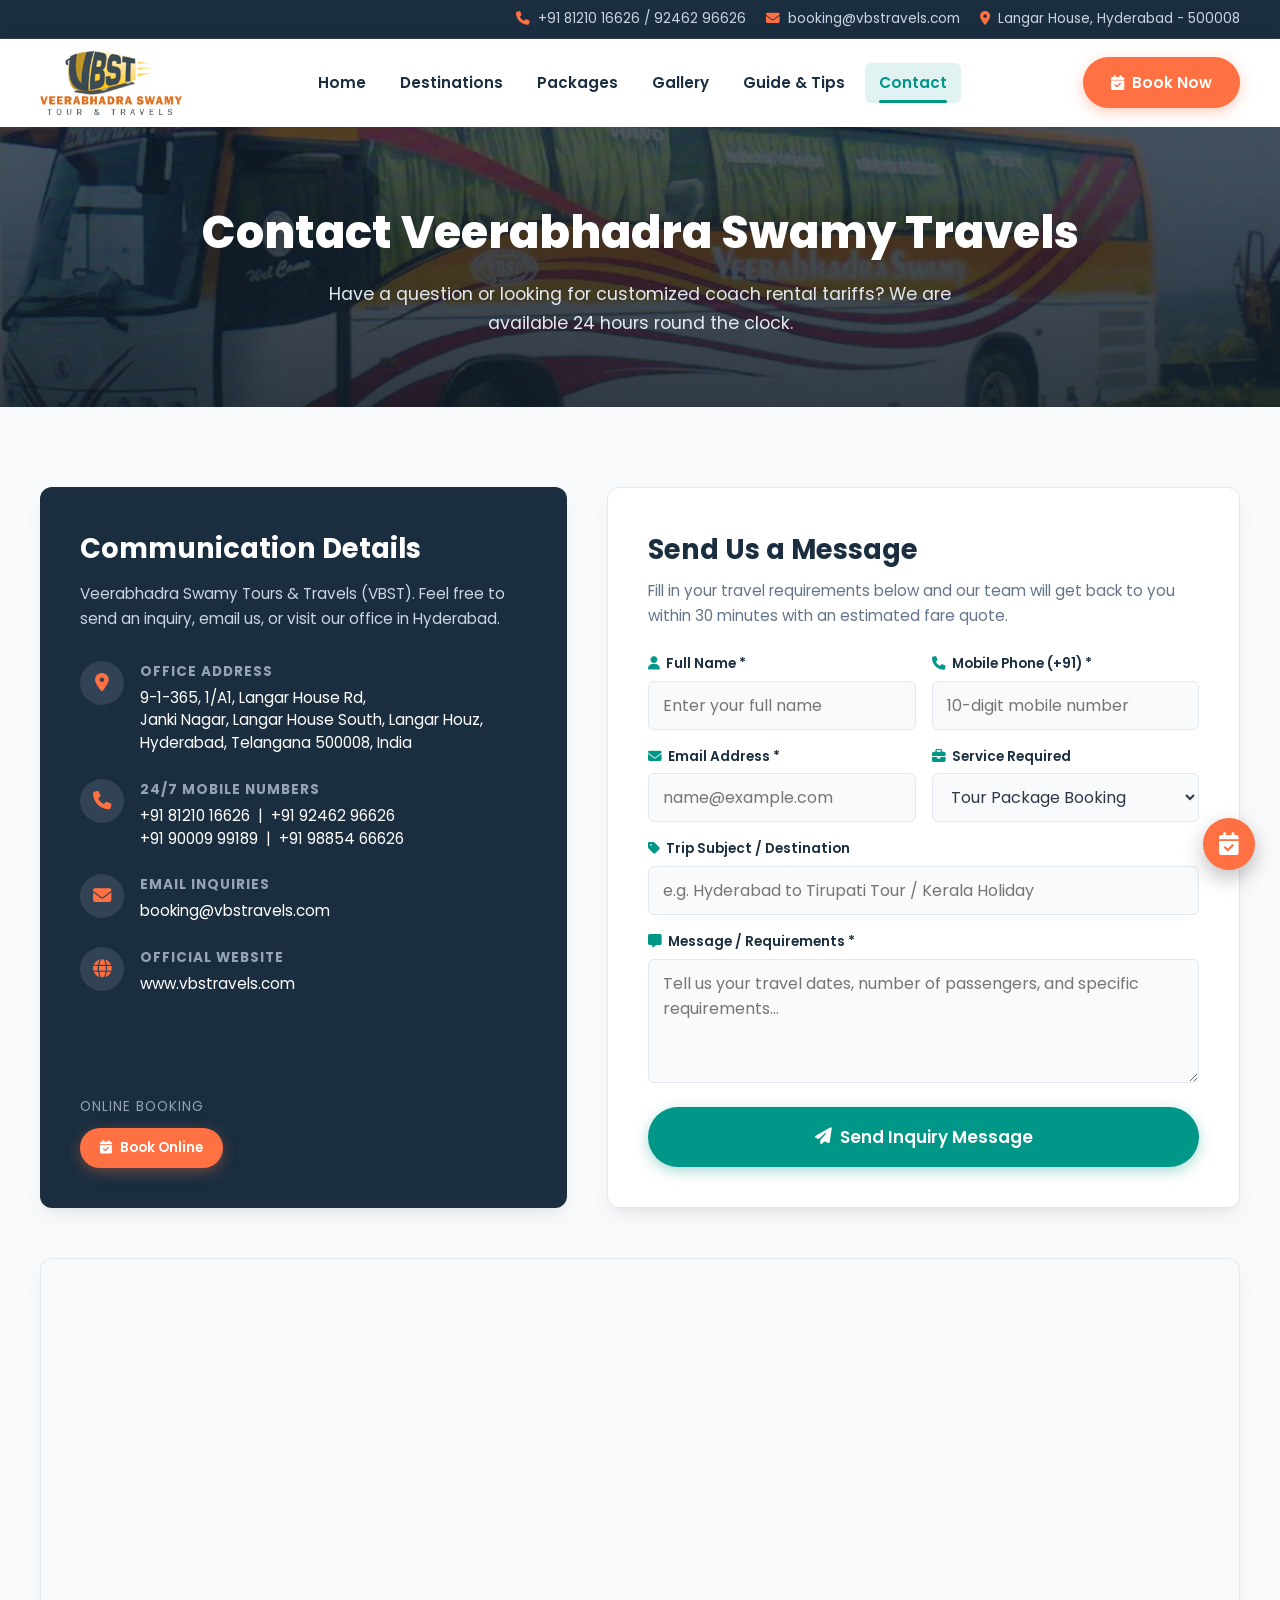
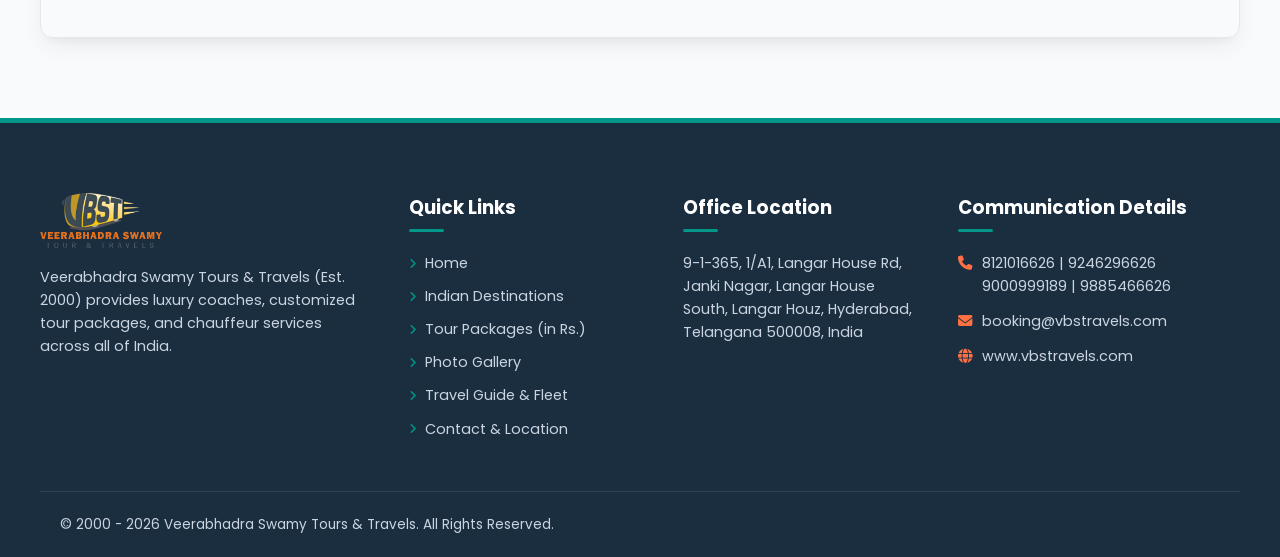
==== commit 1a5331db: "contact.html" ====
--- a/contact.html
+++ b/contact.html
@@ -92,9 +92,9 @@
                 <div class="contact-detail-content">
                   <h5>Office Address</h5>
                   <p>
-                    #9â€“1â€“365/1/A1, Janaki Nagar, Langar House,<br>
-                    Sangham Road, Near Bapu Ghat,<br>
-                    Hyderabad â€“ 500008, Telangana, India
+                    9-1-365, 1/A1, Langar House Rd,<br>
+                    Janki Nagar, Langar House South, Langar Houz,<br>
+                    Hyderabad, Telangana 500008, India
                   </p>
                 </div>
               </div>
@@ -345,7 +345,7 @@
         <div class="footer-col">
           <h4>Office Location</h4>
           <p style="font-size: 0.9rem; line-height: 1.6;">
-            Near Bapu Ghat, Sangham Road, Janaki Nagar, Langar House, Hyderabad â€“ 500008.
+            9-1-365, 1/A1, Langar House Rd, Janki Nagar, Langar House South, Langar Houz, Hyderabad, Telangana 500008, India
           </p>
         </div>
 
@@ -381,4 +381,4 @@
 
   <script src="js/main.js"></script>
 </body>
-</html>+</html>
